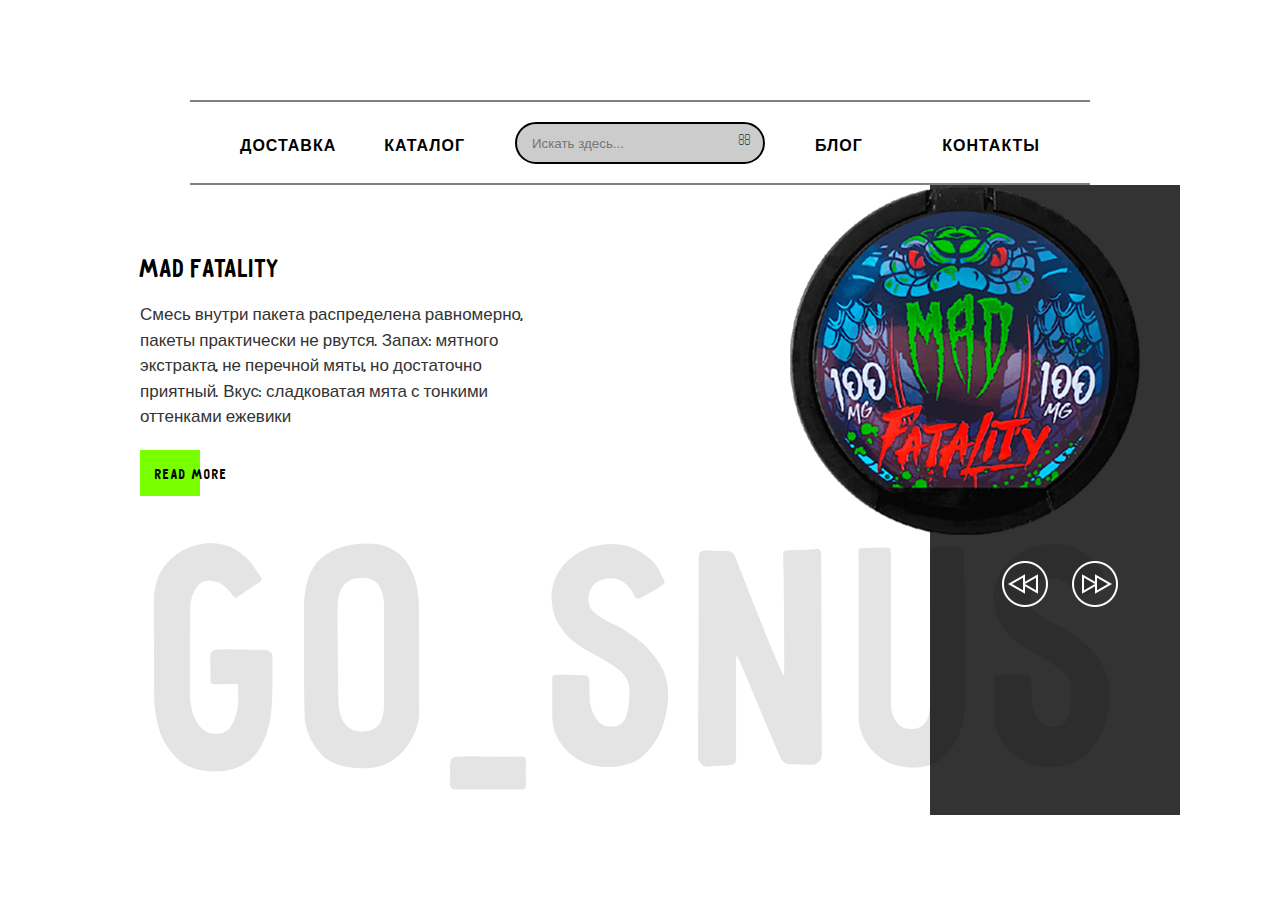
==== slider/index.html @ 51cd84d7 "created" ====
<!DOKTYPE html>
<html>
<head>
	<title></title>
	<meta http-equiv="Content-Type" content="text/html; charset=utf-8">
	<meta name="viewport" content="width=device-width">
	<link href="https://fonts.googleapis.com/css2?family=Open+Sans&family=Roboto&display=swap" rel="stylesheet">
		<link href="css/fonts.css" type="text/css" rel="stylesheet" />
	<link href="css/style.css" type="text/css" rel="stylesheet" />
</head>
<body>
	<header>
		<div class="header-logo">
			
		</div>
			<nav>
				<div class="menu-search">
					<div class="menu-column">
						<ul class="menu">
							<li>
								<a href="" class="menu-link">ДОСТАВКА</a>
							</li>
							<li>
								<a href="" class="menu-link">КАТАЛОГ</a>
							</li>
						</ul>
					</div>
					<div class="search">
							<form>
							  <input type="text" placeholder="Искать здесь...">
							  <button type="submit"></button>
							</form>
					</div>
					<div class="menu-column">
						<ul class="menu">
							<li>
								<a href="" class="menu-link">БЛОГ</a>
							</li>
							<li>
								<a href="" class="menu-link">КОНТАКТЫ</a>
							</li>
						</ul>
					</div>
				</div>		
		</div>
	</header>
<div class="container">
	<div class="content">
			<div class="bannerText" id="slideshowText">
				<div class="active">
					<h2><br>
					MAD FATALITY</h2>
					<p>Смесь внутри пакета распределена равномерно, пакеты практически не рвутся. Запах: мятного экстракта, не перечной мяты, но достаточно приятный. Вкус: сладковатая мята с тонкими оттенками ежевики
					</p>
					<a href="">Read more</a>
				</div>
				<div>
					<h2> Corvus<br>
					Extreme Snus</h2>
					<p> Он мега-крепок, что мы боимся добавлять его на наш сайт. Многие жалуются, что после использования появляется одышка, повышенное сердцебиение, тошнота, головокружение (конечно это все защитная реакция организма).</p>
					<a href="">Read more</a>
				</div>
								<div>
					<h2> Courvus<br>
					Halk</h2>
					<p>Снюс Corvus Hulk со вкусом киви 🥝, но на самом деле это вкус фейхоа (что-то среднее между киви и клубникой), но этот вкус очень приедается после нескольких вкидок и становится противно чувствовать даже запах.</p>
					<a href="">Read more</a>
				</div>
			</div>
			<div class="bannerImg" id="slideshow">
				<img src="img/snus3.png" class="active" alt="">
				<img src="img/snus2.png" alt="">
				<img src="img/logo.png" alt="">
			</div>
		</div>
		<div class="icons">
			<ul class="sci">
				<li><a href=""><i class="fab fa-instagram"></i></a></li>
				<li><a href=""><i class="fab fa-facebook-square"></i></a></li>
				<li><a href=""><i class="fab fa-facebook-square"></i></a></li>
			</ul>
			<ul class="controlers">
				<li><a><img src="img/back.png" alt="" onclick="prevSlide();prevSlideText();"></a></li>
				<li><a><img src="img/next.png" alt="" onclick="nextSlide();prevSlideText();"></a></li>
			</ul>
		</div>
	</div>
	<script src="js/main.js" type="text/javascript"></script>
</body>
</html>
---- slider/css/fonts.css ----
@font-face {
    font-family: 'pribambasregular';
    src: url("../fonts/1/pribambas-regular-webfont.ttf") format("truetype");
    src: url('../fonts/1/pribambas-regular-webfont.woff2') format('woff2'),
         url('../fonts/1/pribambas-regular-webfont.woff') format('woff');
    font-weight: bold;
    font-style: normal;

}
@font-face {
    font-family: 'pribambas-regular-webfont';
       src: url("../fonts/1/pribambas-regular-webfont.ttf") format("truetype");
    src: url('../fonts/1/bebas_neue_cyrillic-webfont.woff2') format('woff2'),
         url('../fonts/1/bebas_neue_cyrillic-webfont.woff') format('woff');
    font-weight: normal;
    font-style: normal;
}
---- slider/css/style.css ----
@import url(reset.css);
* {
	margin: 0;
	padding: 0;
}
body {
		font-family: 'pribambasregular', sans-serif;
	font-family: 'pribambasregular', sans-serif;
}
nav {
	width: 900px;
	margin: 0 auto;
}
.header-logo {
	height: 100px;
}
.menu-search {
	display: flex;	
	justify-content: space-between;
	border-bottom: 2px solid grey;
	border-top: 2px solid grey;
}
.menu {
	display: flex;
	justify-content: space-between;
}
.menu li {
	padding: 35px 0 30px 0;
}
.menu-column {
	width: 25%;
	margin: 0 auto;
}
.menu-link {
	font-size: 16px;
	color: black;
	text-transform: uppercase;
	font-weight: 600;
	letter-spacing: 1px;
}

/* search line code */
.search {background: ;}
.search:after {content:""; clear:both; display:table}
.search form {
  width: auto;
  float: right;
}
.search input {
  width: 250px;
  height: 42px;
  padding-left: 15px;
  border-radius: 42px;
  border: 2px solid black;
  background: #CCCCCC;
  outline: none;
  position: relative;
  transition: .3s linear;
}
.search button {
  width: 42px;
  height: 42px;
  background: none;
  border: none;
  position: absolute;
  top: -2px;
  right: 0;
}
.search button:before{
  content: "\f002";
  font-family: FontAwesome;
  color: #324b4e;
}
form {
  position: relative;
  margin: 0 auto;
}
.search {
	padding-top:5px;
	padding-bottom:5px;
	margin-left: 0%;
	margin-top: 15px;
}

/*slider content */

.container {
			position: relative;
			padding: 0 100px;
			min-height: 70vh;
			width: 1000px;
			margin: 0 auto;
		}
		.container:before {
			content: '';
			position: absolute;
			top: 0;
			right: 5%;
			width: 250px;
			height: 100%;
			background: #333;
			z-index: -2;
		}
		.container:after {
			content: 'Go_Snus';
			position: absolute;
			bottom: 0;
			left: 0;
			font-size: 38vh;
			z-index: -2;
			font-weight: 700;
			padding-left: 10%;
			color: black;
			opacity: 0.1;
	}
		.content {
			display: flex;
			justify-content: space-between;
			align-items: center;
			margin-top: px;
		}
		.content .bannerText {
			position: relative;
			max-width: 400px;
			margin-right: 50px;
		}
		.content .bannerText div {
			display: none;
		}
		.content .bannerText div.active {
			display: initial;
		}
		.content .bannerText h2 {
			font-size: 29px;
			font-weight: 600;
		}
		.content .bannerText p{
			font-size: 17px;
			color: #333;
			line-height: 1.5em;
			margin: 20px 0;
		}
		.content .bannerText a{
			position: relative;
			display: inline-block;
			text-transform: uppercase;
			font-weight: 700;
			letter-spacing: 1px;
			text-decoration: none;
			padding: 15px;
			color: black;
		}
		.content .bannerText a:before {
			content: '';
			position: absolute;
			top: 0;
			left:0;
			width: 60px;
			height: 100%;
			background: #78ff00;
			z-index: -1;
			transition: 0.5s ease-in-out;
		}
		.content .bannerText a:hover:before {
						width: 100%;
		}
		.content .bannerImg {
			position: relative;
			width: 350px;
			height: 350px;
		}
		.content .bannerImg img {
			position: absolute;
			top:0;
			left: 0;
			width: 100%;
			height: 100%;
			object-fit: cover;
			transition: 0.5s;
			opacity: 0;
		}
		.content .bannerImg img.active{
			opacity: 1;
		}
		.icons {
			display: flex;
			justify-content: space-between;
			align-items: center;
			padding: 50px 0;
		}
		.icons .sci,
		.icons .controlers{
			position: absolute;
			display: flex;
		}
		.icons .controlers {
			right: 10%;
		}
 .icons .sci li{
	list-style: none;
	margin-right: 30px;
}
.icons .sci li img{
	display: inline-block;
	max-height: 24px;
	transition: 0.5s ease-in-out;
}
.icons .sci li:hover img {
	transform: translateY(-10px);

} 
.icons .controlers li {
list-style: none;
margin-left: 20px;
cursor: pointer;
filter: invert(1);
	transition: 0.5s ease-in-out;
}
.icons .controlers li:hover {
	opacity: 0.5;
}
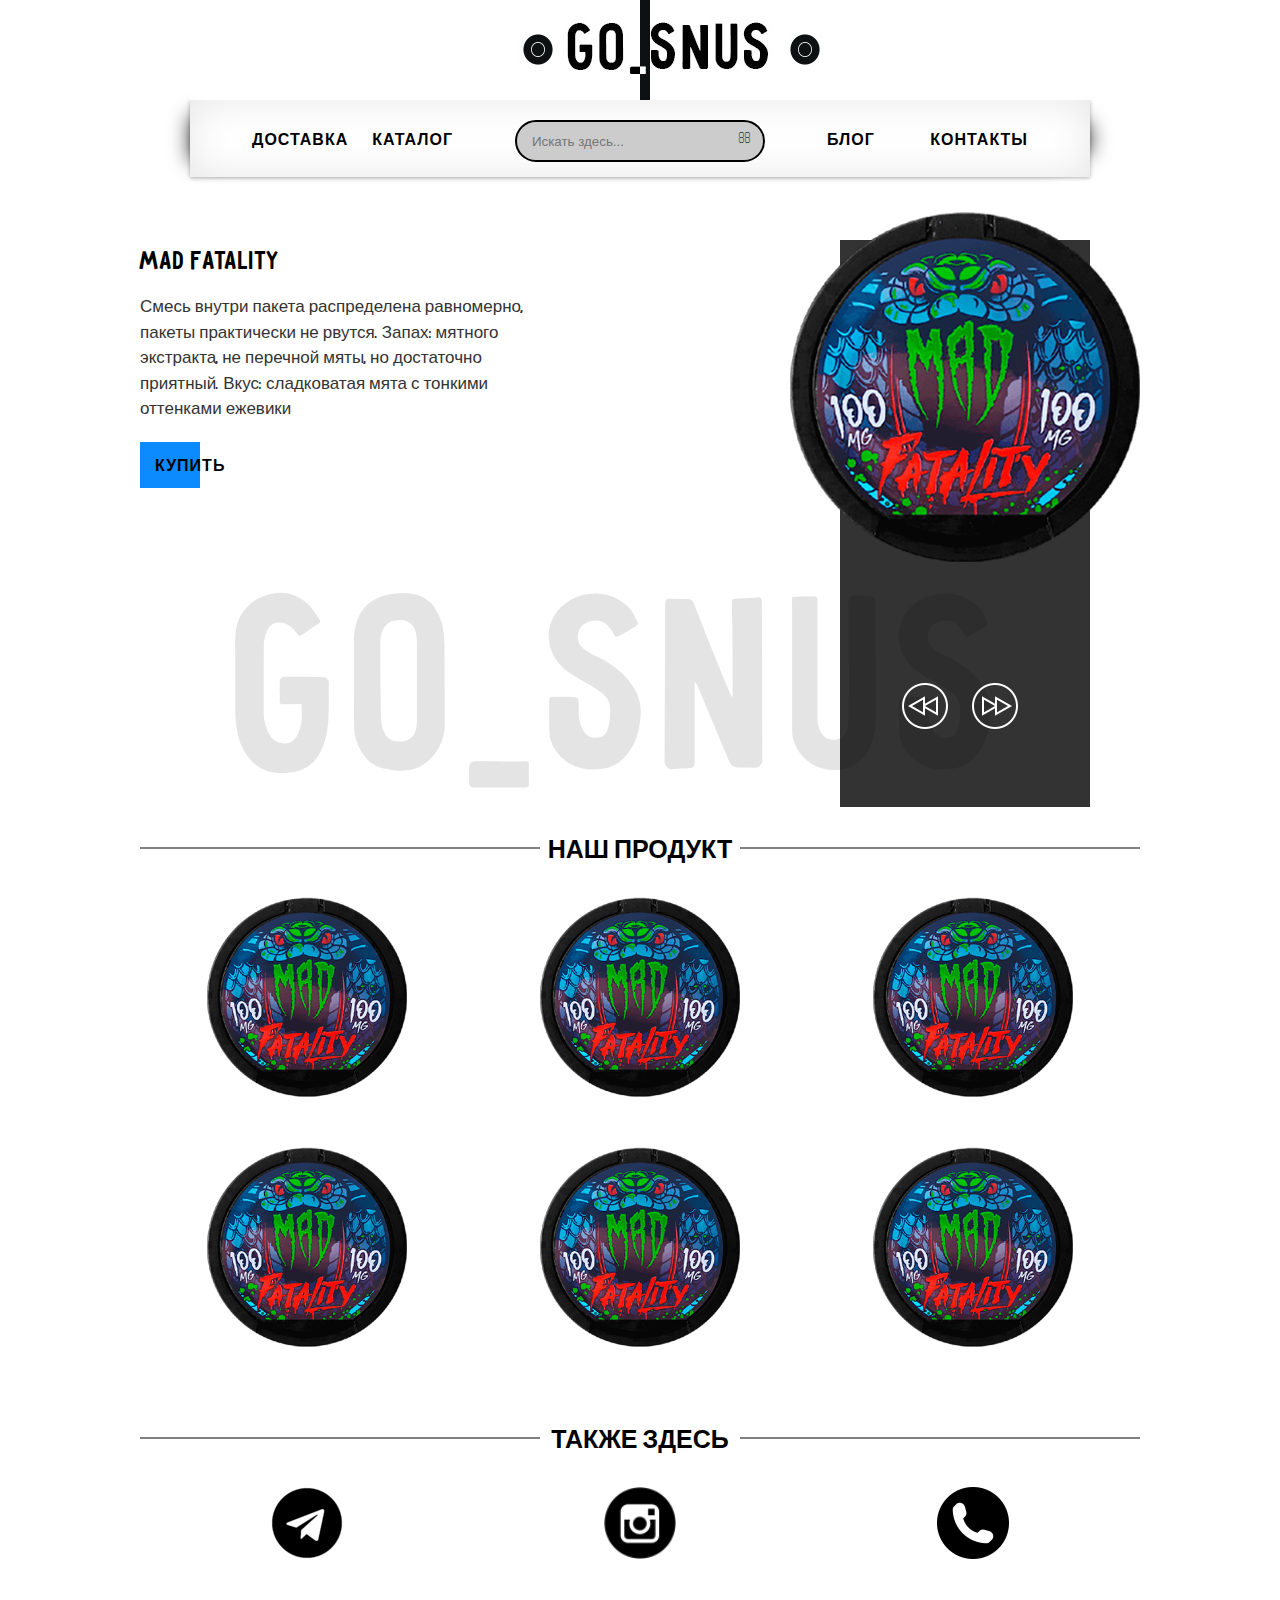
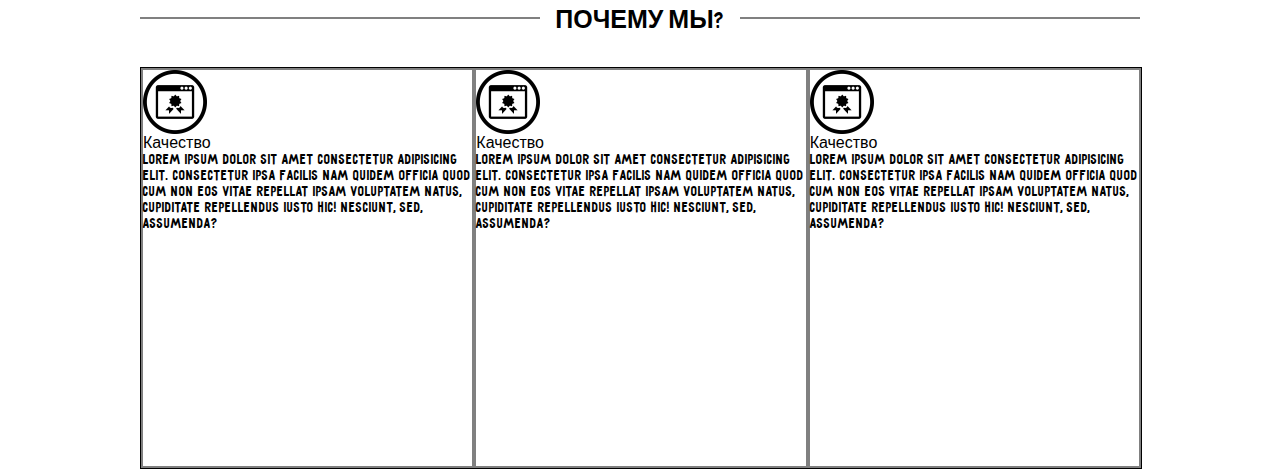
==== commit da285a7d: "upgreat" ====
--- a/slider/index.html
+++ b/slider/index.html
@@ -7,21 +7,25 @@
 	<link href="https://fonts.googleapis.com/css2?family=Open+Sans&family=Roboto&display=swap" rel="stylesheet">
 		<link href="css/fonts.css" type="text/css" rel="stylesheet" />
 	<link href="css/style.css" type="text/css" rel="stylesheet" />
+	<script src="https://ajax.googleapis.com/ajax/libs/jquery/2.2.0/jquery.min.js"></script>
 </head>
 <body>
 	<header>
-		<div class="header-logo">
-			
+		<div class="head"> 	
+<div class="header-logo" id="g">
+	<div class="slide slide1"></div>
+	<div class="slide slide2" id="slide"></div>
+</div>
 		</div>
 			<nav>
-				<div class="menu-search">
+				<div class="menu-search" id="m">
 					<div class="menu-column">
 						<ul class="menu">
 							<li>
-								<a href="" class="menu-link">ДОСТАВКА</a>
-							</li>
-							<li>
-								<a href="" class="menu-link">КАТАЛОГ</a>
+								<a href="" class="menu-link a-hov"><span>ДОСТАВКА</span></a>
+							</li>
+							<li>
+								<a href="" class="menu-link a-hov"><span>КАТАЛОГ</span></a>
 							</li>
 						</ul>
 					</div>
@@ -34,15 +38,15 @@
 					<div class="menu-column">
 						<ul class="menu">
 							<li>
-								<a href="" class="menu-link">БЛОГ</a>
-							</li>
-							<li>
-								<a href="" class="menu-link">КОНТАКТЫ</a>
+								<a href="" class="menu-link a-hov"><span>БЛОГ</span></a>
+							</li>
+							<li>
+								<a href="" class="menu-link a-hov"><span>КОНТАКТЫ</span></a>
 							</li>
 						</ul>
 					</div>
 				</div>		
-		</div>
+</nav>
 	</header>
 <div class="container">
 	<div class="content">
@@ -52,19 +56,19 @@
 					MAD FATALITY</h2>
 					<p>Смесь внутри пакета распределена равномерно, пакеты практически не рвутся. Запах: мятного экстракта, не перечной мяты, но достаточно приятный. Вкус: сладковатая мята с тонкими оттенками ежевики
 					</p>
-					<a href="">Read more</a>
+					<a href="">Купить</a>
 				</div>
 				<div>
 					<h2> Corvus<br>
 					Extreme Snus</h2>
 					<p> Он мега-крепок, что мы боимся добавлять его на наш сайт. Многие жалуются, что после использования появляется одышка, повышенное сердцебиение, тошнота, головокружение (конечно это все защитная реакция организма).</p>
-					<a href="">Read more</a>
+					<a href="">Купить</a>
 				</div>
 								<div>
 					<h2> Courvus<br>
 					Halk</h2>
 					<p>Снюс Corvus Hulk со вкусом киви 🥝, но на самом деле это вкус фейхоа (что-то среднее между киви и клубникой), но этот вкус очень приедается после нескольких вкидок и становится противно чувствовать даже запах.</p>
-					<a href="">Read more</a>
+					<a href="">Купить</a>
 				</div>
 			</div>
 			<div class="bannerImg" id="slideshow">
@@ -85,6 +89,158 @@
 			</ul>
 		</div>
 	</div>
+<!-- 
+<section class="descriptionBlock">
+	<div class="wrapper">
+		<div class="description">
+			<h3>Привет. С радостю предоставляем Вам набор лучших подборок жевательного табака из нашей
+			коллекции</h3>	
+		</div>	
+	</div>
+</section -->
+
+		<div class="wrapper">
+		<section class="description">
+			<div class="border">
+				
+			</div>
+			<div class="border-main">
+				<h2>наш продукт</h2>
+			</div>
+			<div class="border">
+				
+			</div>
+		</section>
+			<div class="tradeNet">
+				<div class="trade-block">
+						<img src="img/snus3.png">
+						<div class="hover-block">
+							<h2>Corvus Extreme<br> Snus</h2>
+							<div class="trade-ico">
+								<img src="img/basket.png">
+								<img src="img/basket.png">
+							</div>
+						</div>
+				</div>
+				<div class="trade-block">
+						<img src="img/snus3.png">
+						<div class="hover-block">
+							<h2>Corvus Extreme<br> Snus</h2>
+							<div class="trade-ico">
+								<img src="img/basket.png">
+								<img src="img/basket.png">
+							</div>
+						</div>
+				</div>
+				<div class="trade-block">
+						<img src="img/snus3.png">
+						<div class="hover-block">
+							<h2>Corvus Extreme<br> Snus</h2>
+							<div class="trade-ico">
+								<img src="img/basket.png">
+								<img src="img/basket.png">
+							</div>
+						</div>
+				</div>
+				<div class="trade-block">
+						<img src="img/snus3.png">
+						<div class="hover-block">
+							<h2>Corvus Extreme<br> Snus</h2>
+							<div class="trade-ico">
+								<img src="img/basket.png">
+								<img src="img/basket.png">
+							</div>
+						</div>
+				</div>
+				<div class="trade-block">
+						<img src="img/snus3.png">
+						<div class="hover-block">
+							<h2>Corvus Extreme<br> Snus</h2>
+							<div class="trade-ico">
+								<img src="img/basket.png">
+								<img src="img/basket.png">
+							</div>
+						</div>
+				</div>
+				<div class="trade-block">
+						<img src="img/snus3.png">
+						<div class="hover-block">
+							<h2>Corvus Extreme<br> Snus</h2>
+							<div class="trade-ico">
+								<img src="img/basket.png">
+								<img src="img/basket.png">
+							</div>
+						</div>
+				</div>
+			</div>
+<!-- 		<div class="arrow-4">
+		    <span class="arrow-4-left"></span>
+		    <span class="arrow-4-right"></span>
+		</div> -->
+		<section class="description">
+			<div class="border">
+				
+			</div>
+			<div class="border-main">
+				<h2>Также здесь</h2>
+			</div>
+			<div class="border">
+				
+			</div>
+		</section>
+		<section class="media-block">
+			<div class="media-img-block">
+				<a href="tg://resolve?domain=Lukanbukan"><img src="img/telegram.png" alt=""></a>
+			</div>
+			<div class="media-img-block">
+				<a href="https://www.instagram.com/_lukanchik_/?hl=ru" target="_blank"><img src="img/inst.png" alt="" width="72" height="72"></a>				
+			</div>
+			<div class="media-img-block">
+				<a href="tel:+380730673170"><img src="img/phone.png" alt=""></a>
+			</div>
+		</section>
+		<section class="description">
+			<div class="border">
+				
+			</div>
+			<div class="border-main">
+				<h2>Почему мы?</h2>
+			</div>
+			<div class="border">
+				
+			</div>
+		</section>
+		<section class="faith-block">
+			<div class="faith-block-one">
+				<img src="img/quality.png" alt="">
+				<div class="faith-block-des">
+					<h1>Качество</h1>
+					<div class="faith-block-p">
+						<p>Lorem ipsum dolor sit amet consectetur adipisicing elit. Consectetur ipsa facilis nam quidem officia quod cum non eos vitae repellat ipsam voluptatem natus, cupiditate repellendus iusto hic! Nesciunt, sed, assumenda?</p>
+					</div>
+				</div>
+			</div>
+			<div class="faith-block-one">
+				<img src="img/quality.png" alt="">
+				<div class="faith-block-des">
+					<h1>Качество</h1>
+					<div class="faith-block-p">
+						<p>Lorem ipsum dolor sit amet consectetur adipisicing elit. Consectetur ipsa facilis nam quidem officia quod cum non eos vitae repellat ipsam voluptatem natus, cupiditate repellendus iusto hic! Nesciunt, sed, assumenda?</p>
+					</div>
+				</div>
+			</div>
+			<div class="faith-block-one">
+				<img src="img/quality.png" alt="">
+				<div class="faith-block-des">
+					<h1>Качество</h1>
+					<div class="faith-block-p">
+						<p>Lorem ipsum dolor sit amet consectetur adipisicing elit. Consectetur ipsa facilis nam quidem officia quod cum non eos vitae repellat ipsam voluptatem natus, cupiditate repellendus iusto hic! Nesciunt, sed, assumenda?</p>
+					</div>
+				</div>
+			</div>
+		</section>
+		</div>
+	<script src="js/jquery.vide.min.js"></script>
 	<script src="js/main.js" type="text/javascript"></script>
 </body>
 </html>--- a/slider/css/style.css
+++ b/slider/css/style.css
@@ -11,21 +11,63 @@
 	width: 900px;
 	margin: 0 auto;
 }
-.header-logo {
+.wrapper {
+	width: 1000px;
+	margin: 0 auto;
+}
+
+
+
+.head {
+	margin: 0 auto;
 	height: 100px;
 }
+	.header-logo {
+		position: absolute;
+		width: 100%;
+		height: 100px;
+		overflow: hidden;
+	}
+	.header-logo .slide {
+		position: absolute;
+		top: 0;
+		left: 0;
+		width: 100%;
+		height: 100%;
+	}
+	.header-logo .slide.slide1{
+			background: url(../img/logo2.jpg) no-repeat;
+background-attachment: fixed;
+background-position: top;
+	}
+
+	.header-logo .slide.slide2{
+			background: url(../img/logo1.jpg) no-repeat;
+	background-attachment: fixed;
+	background-position:top;
+			left: 50%;
+	}
+
+
+
+
 .menu-search {
 	display: flex;	
 	justify-content: space-between;
-	border-bottom: 2px solid grey;
-	border-top: 2px solid grey;
+/* 	border-bottom: 2px solid grey;
+border-top: 2px solid grey; */
+  box-shadow:
+   0 1px 4px rgba(0, 0, 0, .3),
+   -16px 0 20px -16px rgba(0, 0, 0, .8),
+   23px 0 20px -23px rgba(0, 0, 0, .8),
+   0 0 40px rgba(0, 0, 0, .1) inset;
 }
 .menu {
 	display: flex;
 	justify-content: space-between;
 }
 .menu li {
-	padding: 35px 0 30px 0;
+	padding: 31px 0 30px 0;
 }
 .menu-column {
 	width: 25%;
@@ -38,7 +80,35 @@
 	font-weight: 600;
 	letter-spacing: 1px;
 }
-
+.a-hov {
+	position: relative;
+	transition: 0.5s;
+	align-items: center;
+	padding: 7px 12px;
+}
+.a-hov:hover {
+	color: #fff;
+}
+.a-hov:before {
+	content: '';
+	position: absolute;
+	top: 0;
+	left: 0;
+	width: 0;
+	height: 100%;
+	background: url(../img/btn-bg1.png);
+	-webkit-background-size: cover;
+	background-size: cover;
+	transform-origin: left;
+	transition: 0.5s;
+}
+.a-hov:hover:before{
+	width: 100%;
+}
+.a-hov span {
+	position: relative;
+	z-index: 1;
+}
 /* search line code */
 .search {background: ;}
 .search:after {content:""; clear:both; display:table}
@@ -57,6 +127,9 @@
   position: relative;
   transition: .3s linear;
 }
+.search input:focus {
+	background: #CCFFFF;
+}
 .search button {
   width: 42px;
   height: 42px;
@@ -86,7 +159,7 @@
 
 .container {
 			position: relative;
-			padding: 0 100px;
+			padding: 0 ;
 			min-height: 70vh;
 			width: 1000px;
 			margin: 0 auto;
@@ -94,10 +167,10 @@
 		.container:before {
 			content: '';
 			position: absolute;
-			top: 0;
+			top: 10%;
 			right: 5%;
 			width: 250px;
-			height: 100%;
+			height: 90%;
 			background: #333;
 			z-index: -2;
 		}
@@ -106,7 +179,7 @@
 			position: absolute;
 			bottom: 0;
 			left: 0;
-			font-size: 38vh;
+			font-size: 30vh;
 			z-index: -2;
 			font-weight: 700;
 			padding-left: 10%;
@@ -157,7 +230,7 @@
 			left:0;
 			width: 60px;
 			height: 100%;
-			background: #78ff00;
+			background: #0c8aff;
 			z-index: -1;
 			transition: 0.5s ease-in-out;
 		}
@@ -171,7 +244,7 @@
 		}
 		.content .bannerImg img {
 			position: absolute;
-			top:0;
+			top:10%;
 			left: 0;
 			width: 100%;
 			height: 100%;
@@ -194,7 +267,8 @@
 			display: flex;
 		}
 		.icons .controlers {
-			right: 10%;
+			right: 12%;
+			top: 80%;
 		}
  .icons .sci li{
 	list-style: none;
@@ -219,10 +293,181 @@
 .icons .controlers li:hover {
 	opacity: 0.5;
 }
-
-
-
-
-
-
-
+.tradeBlock {
+	margin: 100px 50px 0 50px;
+	width: 100%;
+}
+.tradeNet {
+	display: grid;
+	grid-template-columns: 1fr 1fr 1fr;
+}
+.trade-block {
+	position: relative;
+	height: 250px;
+	transition: all 0.5s;
+}
+.trade-block img {
+	width: 200px;
+	height: 200px;
+	margin-left: 20%;
+}
+.hover-block {
+	position: absolute;
+	display: none;
+	top: 0;
+	left: 20%;
+	background:rgba(127,127,127,0.9);
+	width: 200px;
+	height: 200px;
+	border-radius: 100px;
+	transition: all 3s;
+}
+.hover-block h2{
+	font-size: 25px;
+	color: white;
+	padding: 20% 0 0 0%;
+	text-align: center;
+}
+.trade-block:hover .hover-block{
+	display: block;
+	cursor: pointer;
+}
+.trade-ico {
+	display: flex;
+	margin: 10px 4px 0 0;
+}
+.trade-ico img {
+	width: 40px;
+	height: 40px;
+	transition: all 0.5s;
+	padding: 3px;
+	border-radius: 30px;
+}
+.trade-ico img:hover {
+	background-color: #fff;;
+
+}
+
+.down i {
+  border: solid black;
+  border-width: 0 3px 3px 0;
+  display: inline-block;
+  padding: 3px;
+      transform: rotate(45deg);
+    -webkit-transform: rotate(45deg);
+}
+
+
+
+/*.arrow-4 {
+    position: relative;
+    cursor: pointer;
+    margin: 0 auto;
+    width: 90px;
+    height: 60px;
+    background: #333;
+    border-radius: 70px;
+}
+.arrow-4-left {
+    position: absolute;
+    background-color: transparent;
+    top: 22px;
+    left: 11px;
+    width: 40px;
+    height: 10px;
+    display: block;
+    transform: rotate(35deg);
+    float: right;
+    border-radius: 2px;
+}
+.arrow-4-left:after {
+    content: "";
+    background-color: white;
+    width: 40px;
+    height: 10px;
+    display: block;
+    float: right;
+    border-radius: 6px 10px 10px 6px;
+    transition: all 0.5s cubic-bezier(0.25, 1.7, 0.35, 0.8);
+    z-index: -1;
+}
+ 
+.arrow-4-right {
+    position: absolute;
+    background-color: transparent;
+    top: 22px;
+    left: 37px;
+    width: 40px;
+    height: 10px;
+    display: block;
+    transform: rotate(-35deg);
+    float: right;
+    border-radius: 2px;
+}
+.arrow-4-right:after {
+    content: "";
+    background-color: white;
+    width: 40px;
+    height: 10px;
+    display: block;
+    float: right;
+    border-radius: 10px 6px 6px 10px;
+    transition: all 0.5s cubic-bezier(0.25, 1.7, 0.35, 0.8);
+    z-index: -1;
+}
+.open .arrow-4-left:after {
+    transform-origin: center center;
+    transform: rotate(-70deg);
+}
+.open .arrow-4-right:after {
+    transform-origin: center center;
+    transform: rotate(70deg);
+}*/
+
+
+.description {
+	width: 100%;
+	display: flex;
+	justify-content: space-between;
+	height: 50px;
+	margin: 20px 0 20px 0;
+}
+.border {
+	width: 40%;
+	border-bottom: 2px solid grey;
+	height: 20px;
+}
+.border-main {
+	width: 20%;
+	text-align: center;
+	text-transform: uppercase;
+	font-size: 25px;
+	font-weight: 600;
+	height: 50px;
+	padding-top: 10px;
+}
+.media-block {
+	height: 90px;
+	width: 100%;
+	display: flex;
+	justify-content: space-around;
+}
+.media-img-block img {
+	transition: 1s all;
+}
+.media-img-block img:hover {
+  -webkit-transform: scale(1.2);
+  -ms-transform: scale(1.2);
+  transform: scale(1.2);
+}
+.faith-block {
+	width: 100%;
+	height: 400px;
+	border: 1px solid black;
+	display: flex;
+	justify-content: space-around;
+}
+.faith-block-one {
+	width: 33%;
+	border: 2px solid grey;
+}